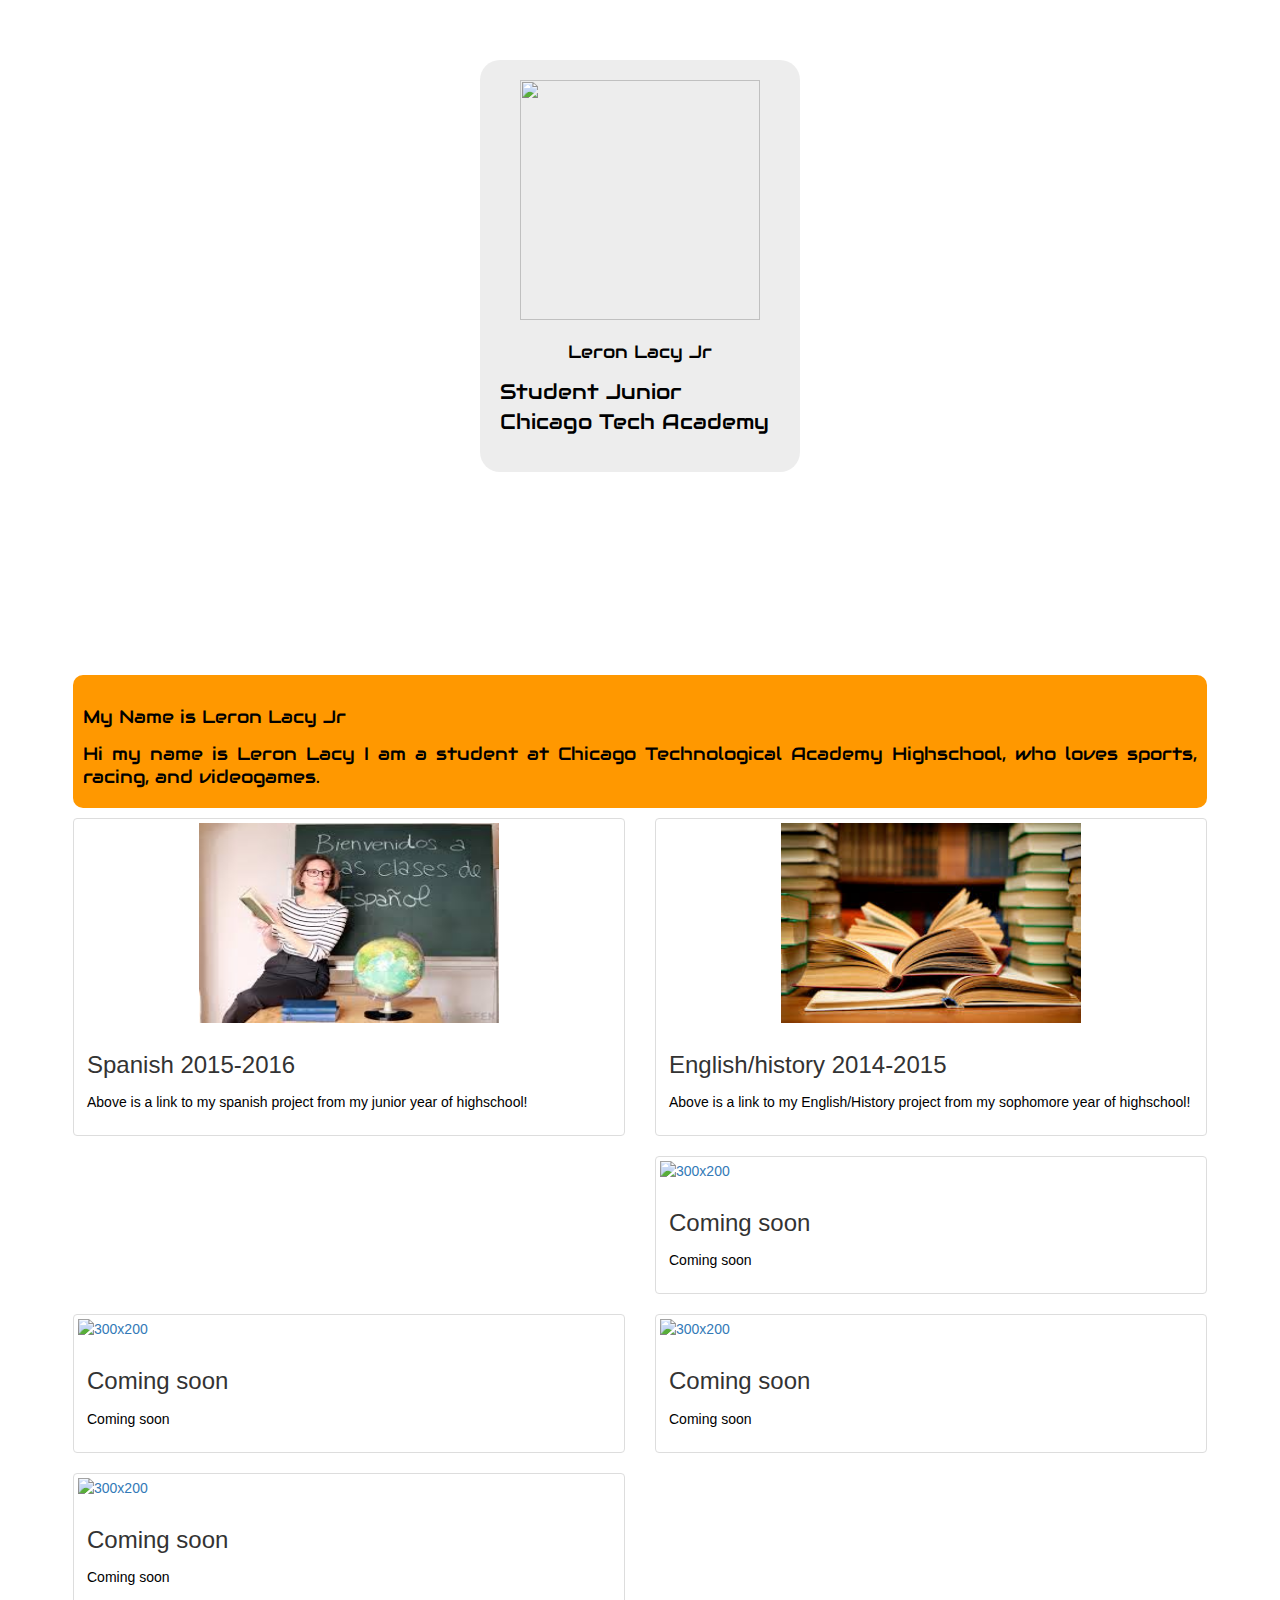
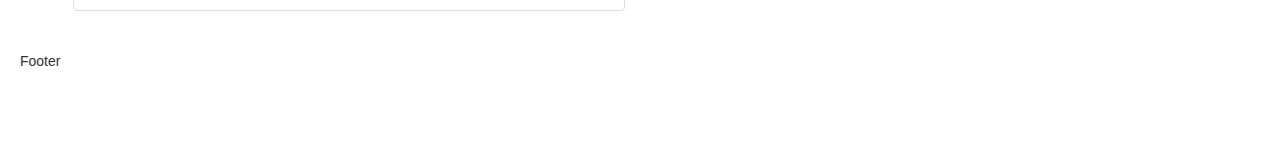
==== index.html @ d2f1c482 "to see if it worked" ====
<!DOCTYPE html>
<html>
<head>
  <meta charset="utf-8">
  <title>Leron Lacy Jr - Portfolio</title>
  <link type="text/css" rel="stylesheet" href="stylesheets/normalize.css"> 
    <!--The link above called "normalize" goes to a CSS page that reset all of the browser defaults. Needs to be on Every Page-->
  <link rel="stylesheet" href="https://maxcdn.bootstrapcdn.com/bootstrap/3.3.5/css/bootstrap.min.css">
    <!--This is the link to the Bootstrap file, via CDN. This means you don't have to download it, it accesses a CSS page from the internet-->
  <link type="text/css" rel="stylesheet" href="stylesheets/landing.css">
    <!--This files goes to the CSS page I provided for the landing page. You can Open it as an example, but DO NOT EDIT IT! Any changes should go on a different CSS document-->
  <link type="text/css" rel="stylesheet" href="stylesheets/style.css">
    <!--This file will be the one that you customize yourself, with your own code.-->
  <link href='https://fonts.googleapis.com/css?family=Audiowide' rel='stylesheet' type='text/css'>
      <!--This link is for the google fonts API, which lets you customize .-->
  <meta name="viewport" content="width=device-width, initial-scale=1">
    <!--This makes the webpage check the size of the device it's on. This lets your page be mobile responsive-->
</head>
<body>
  <div class="jumbotron">
      <div class="portrait_name">
        <img class="portrait" height=240 width=240 src="https://picjumbo.imgix.net/HNCK9636.jpg?q=40&w=1650&sharp=30">
        <h2>Leron Lacy Jr</h2>
        <p>Student Junior<br>
          Chicago Tech Academy</p>
      </div>
  </div>
  <div class="container">
      <div class="row">
        <div class="col-md-4">
            <canvas id="canvas" width="auto" height="auto">
              Sorry, your browser doesn't support the &lt;canvas&gt; element.
            </canvas>
        </div> <!-- /col-md-4 -->
        <div class="col-md-4">
        </div> <!-- /col-md-4 -->
        <div class="col-md-4">
        </div> <!-- /col-md-4 -->
      </div> <!-- /row -->
  </div>
<content>
    <article>
        <h2>My Name is Leron Lacy Jr</h2>
        <p>Hi my name is Leron Lacy I am a student at Chicago Technological Academy Highschool, who loves sports, racing, and videogames.  </p>
    </article>

<div class="thumbnail_space">
<div class="row">
    <div class="col-sm-6 col-md-6">
        <div class="thumbnail">
          <a target="_blank" href="spanish.html"><img  alt="300x200" height=200px width=300 src="[data-uri]" class="thumbnail_image img-responsive"></a>
            <div class="caption">
                 <h3>Spanish 2015-2016 </h3>

                <p>Above is a link to my spanish project from my junior year of highschool!</p>

            </div>
        </div>
    </div>
    <div class="col-sm-6 col-md-6">
        <div class="thumbnail">
          <a target="_blank" href="english-and-history.html"><img  alt="300x200" height=200px width=300 src="[data-uri]" class="thumbnail_image img-responsive"></a>
            <div class="caption">
                 <h3>English/history 2014-2015</h3>

                <p>Above is a link to my English/History project from my sophomore year of highschool!</p>

            </div>
        </div>
    </div>
    <div class="col-sm-6 col-md-6">
        <div class="thumbnail">
          <a target="_blank" href=""><img  alt="300x200" src="https://picjumbo.imgix.net/HNCK9636.jpg?q=40&w=1650&sharp=30" class="thumbnail_image img-responsive"></a>
            <div class="caption">
                 <h3>Coming soon</h3>

                <p>Coming soon</p>

                          </div>
        </div>
    </div>
    <div class="col-sm-6 col-md-6">
        <div class="thumbnail">
          <a target="_blank" href=""><img  alt="300x200" src="https://picjumbo.imgix.net/HNCK9636.jpg?q=40&w=1650&sharp=30" class="thumbnail_image img-responsive"></a>
            <div class="caption">
                 <h3>Coming soon</h3>

                <p>Coming soon</p>

                          </div>
        </div>
    </div>
    <div class="col-sm-6 col-md-6">
        <div class="thumbnail">
          <a target="_blank" href=""><img  alt="300x200" src="https://picjumbo.imgix.net/HNCK9636.jpg?q=40&w=1650&sharp=30" class="thumbnail_image img-responsive"></a>
            <div class="caption">
                 <h3>Coming soon</h3>

                <p>Coming soon</p>

                          </div>
        </div>
    </div>
    <div class="col-sm-6 col-md-6">
        <div class="thumbnail">
          <a target="_blank" href=""><img  alt="300x200" src="https://picjumbo.imgix.net/HNCK9636.jpg?q=40&w=1650&sharp=30" class="thumbnail_image img-responsive"></a>
            <div class="caption">
                 <h3>Coming soon</h3>

                <p>Coming soon</p>

                          </div>
        </div>
    </div>
    
</div>

</div> <!--End of Row-->
</div><!--End of thumbnail_space-->
</content>

<footer>
    Footer
</footer>
<!--This stuff is the javascript information. The top is for jQuery, the second is Bootstrap, and the 3rd is one one you will edit-->
	<script src="http://code.jquery.com/jquery-1.11.0.min.js" type="text/javascript" charset="utf-8"></script>
	<script src="https://maxcdn.bootstrapcdn.com/bootstrap/3.3.5/js/bootstrap.min.js"></script>
	<script src="js/scripts.js" type="text/javascript" charset="utf-8"></script>
</body>
---- stylesheets/landing.css ----
/**********************************
GENERAL
***********************************/


/**********************************
NAVIGATION 
***********************************/



/**********************************
HEADER
***********************************/

.portrait{
    max-width:auto;
    max-height:250px;
   
}

.jumbotron{
    text-align:center;
    margin-bottom:10px;
    height:500px;
    padding-top:50px;
}

.portrait_name{
    width:320px;
    margin:0 auto;
    padding:20px;
    border-radius:20px;
}

/**********************************
MAIN CONTENT
***********************************/
.thumbnail_space{
    max-width:90%;
    margin:0 auto;
}

.thumbnail_image{
  max-height:200px;
  max-width:242px;
}

article{
    width:90%;
    margin:0 auto;
    padding:10px;
    border-radius:10px;
    margin-bottom:10px;
}

/**********************************
FOOTER - Layout and Sizing
***********************************/
footer{
    height:100px;
    text-align:center;
    padding:20px;
}

/**********************************
PAGE: _______
***********************************/



/**********************************
FONTS
***********************************/
.portrait_name{
    font-family: 'Audiowide', cursive;
}

/**********************************
COLORS and BACKGROUNDS
Color 1: 
Color 1:
Color 1:
Color 1:
***********************************/

article{
    background:#eee;
}

footer{
    background:#eee;
}

.jumbotron{
  background: url('https://picjumbo.imgix.net/HNCK9329.jpg?q=40&w=1650&sharp=30') no-repeat center;
  background-size: cover;
}

.portrait_name{
    background: rgba(230, 230, 230, 0.7);
}
---- stylesheets/style.css ----
/*
  Built Mobile First: All Generic sizing and layouts are placed in main part of CSS. 
  All sizing and layout changes specific to screen sizes is down in media-query area.
  All color based things are seperate to allow for tweaking later out.
*/

/**********************************
GENERAL
***********************************/


/**********************************
NAVIGATION 
***********************************/



/**********************************
HEADER
***********************************/


/**********************************
MAIN CONTENT
***********************************/


/**********************************
FOOTER - Layout and Sizing
***********************************/


/**********************************
PAGE: _______
***********************************/



/**********************************
FONTS
***********************************/
.portrait_name{
    font-family: 'Audiowide', cursive;
}


/**********************************
COLORS and BACKGROUNDS
Blue:FF011E66
orange:FFFF8400
Color 1:
Color 1:
Color 1:
***********************************/
html {
  background-color:white;
  font: "Audiowide", cursive;
  margin: 0 auto 0 auto;
  
}  
h2{
  font: 18px 'Audiowide', cursive;
  color: black;
}

article{
  font: 18px 'Audiowide', cursive;
  color: black;
  background-color:#FF9800;
  width:90%;
  margin:0 auto;
  padding:10px;
  border-radius:10px;
  margin-bottom:10px;
}

.thumbnail_space{
    max-width:90%;
    margin:0 auto;
    color: black;
}

.thumbnail_image{
  max-height:200px;
  max-width:242px;
}

p {
  margin: 14px 0px 10px 0px;
  text-align: justify;
  color:black;
}

footer,
header {
  background: none;
  text-align: left;
  margin: 0px -10px 0px -10px;
}

body {
  margin: 10px 10px 10px 10px;
}
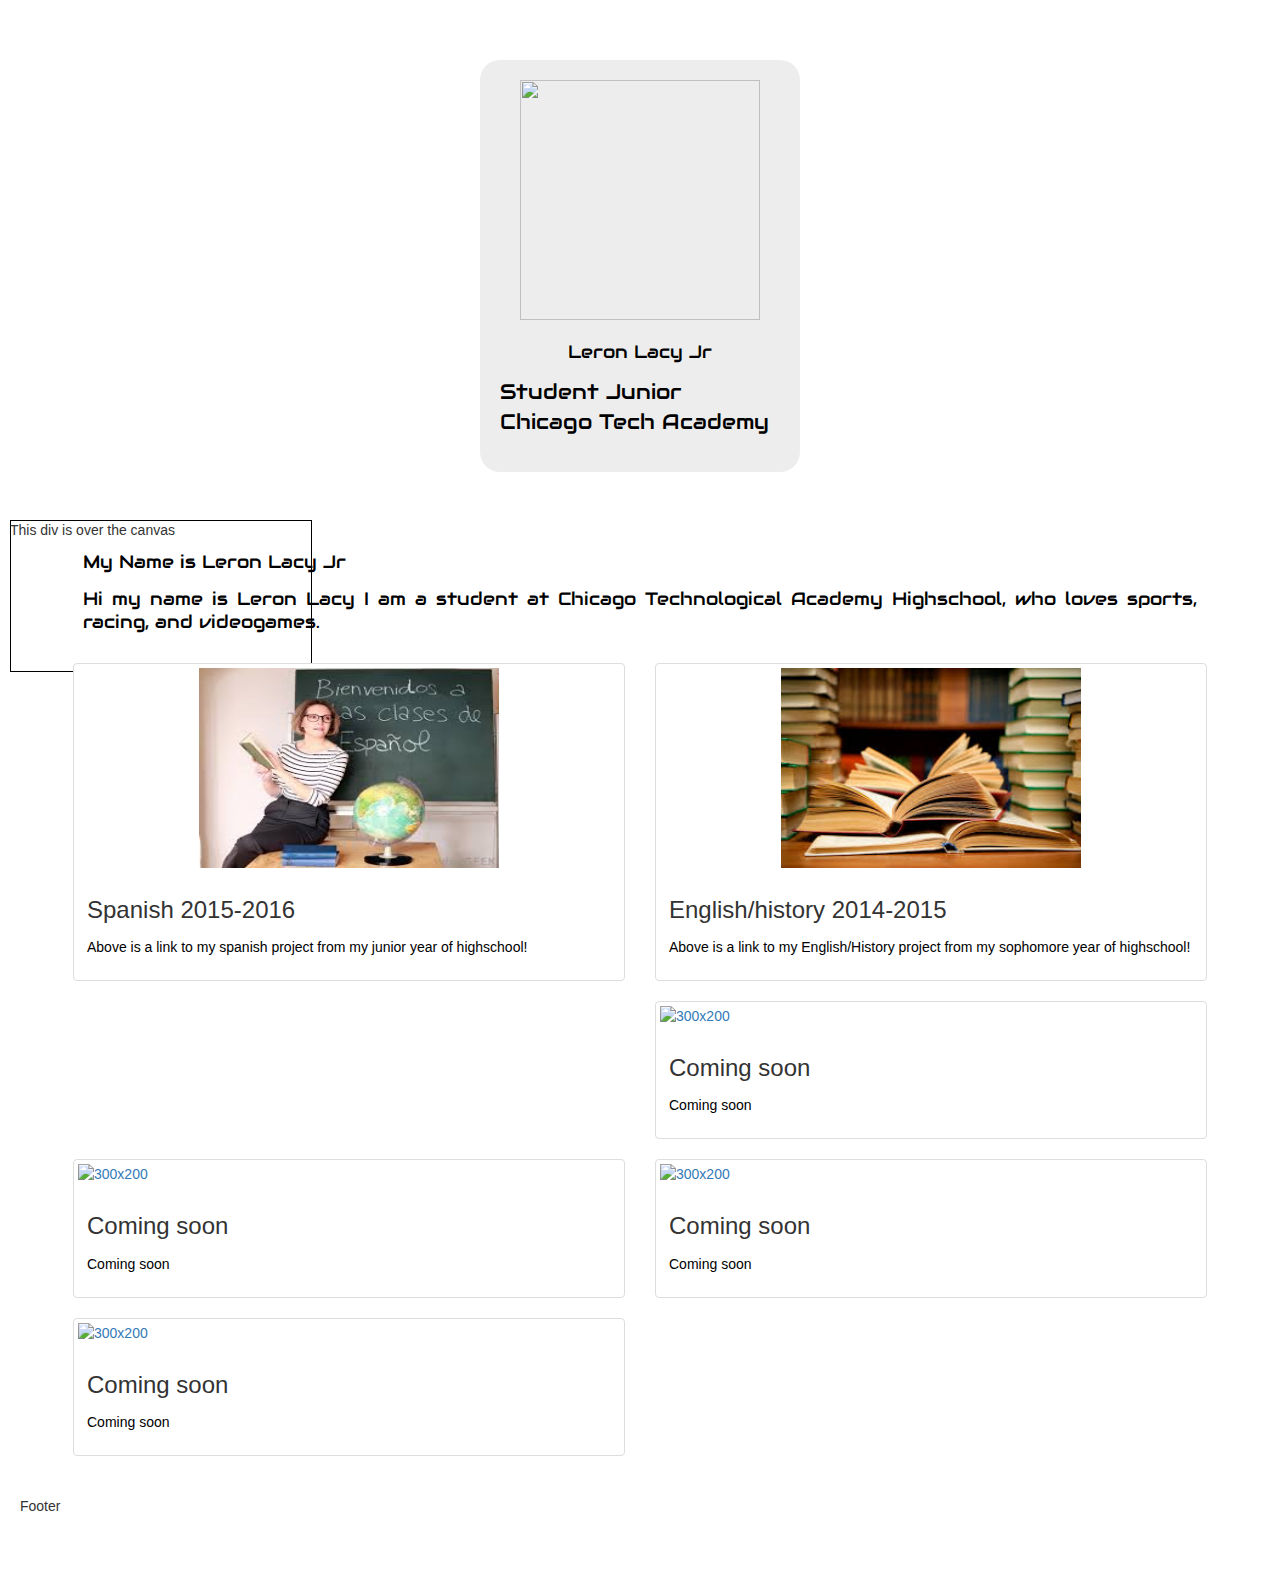
==== commit f7c6f0af: "to see if it worked" ====
--- a/index.html
+++ b/index.html
@@ -25,19 +25,11 @@
           Chicago Tech Academy</p>
       </div>
   </div>
-  <div class="container">
-      <div class="row">
-        <div class="col-md-4">
-            <canvas id="canvas" width="auto" height="auto">
-              Sorry, your browser doesn't support the &lt;canvas&gt; element.
-            </canvas>
-        </div> <!-- /col-md-4 -->
-        <div class="col-md-4">
-        </div> <!-- /col-md-4 -->
-        <div class="col-md-4">
-        </div> <!-- /col-md-4 -->
-      </div> <!-- /row -->
-  </div>
+ <div id="container">
+  <canvas></canvas>
+  <div id="overlay">This div is over the canvas</div>
+</div>
+
 <content>
     <article>
         <h2>My Name is Leron Lacy Jr</h2>
--- a/stylesheets/style.css
+++ b/stylesheets/style.css
@@ -66,7 +66,7 @@
 article{
   font: 18px 'Audiowide', cursive;
   color: black;
-  background-color:#FF9800;
+  background-color:white;
   width:90%;
   margin:0 auto;
   padding:10px;
@@ -102,4 +102,12 @@
   margin: 10px 10px 10px 10px;
 }
 
-
+#container {
+  position: relative;
+}
+#container canvas, #overlay {
+  position: absolute;
+}
+canvas {
+  border: 1px solid black;
+}
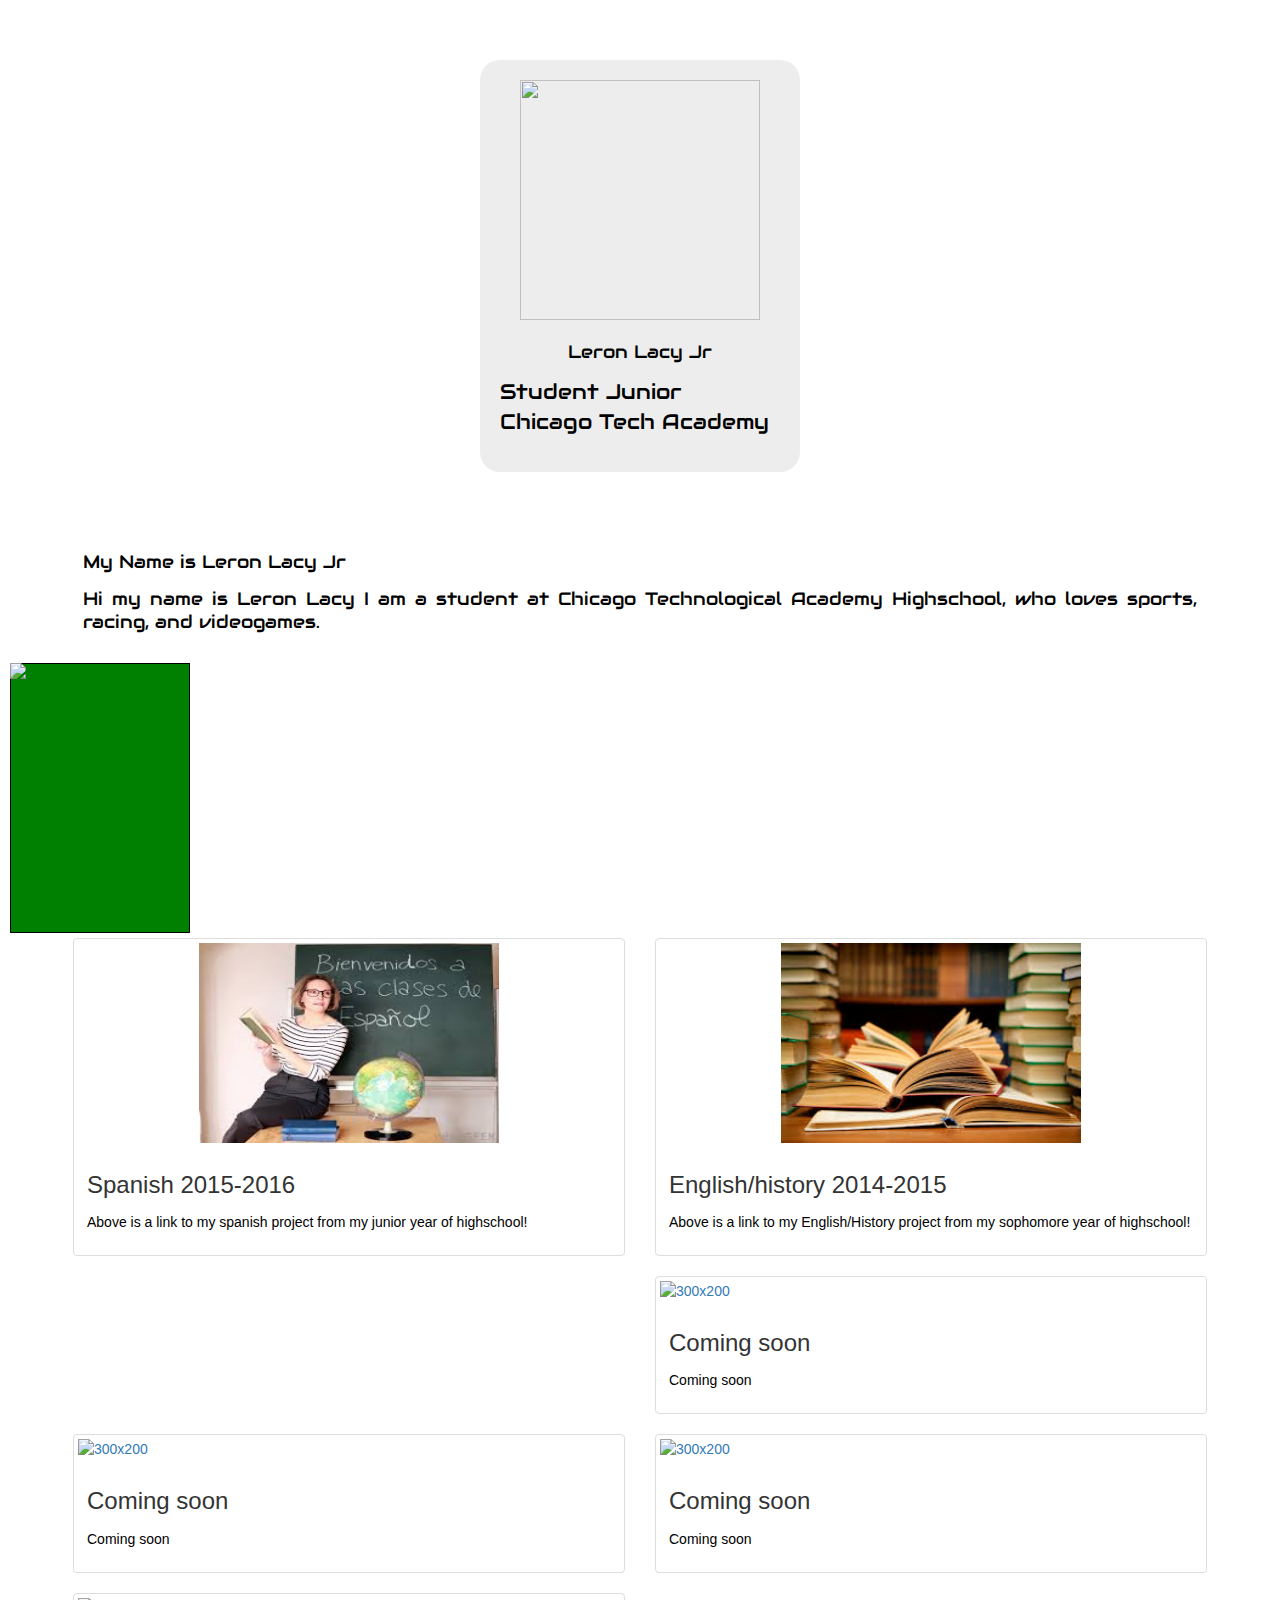
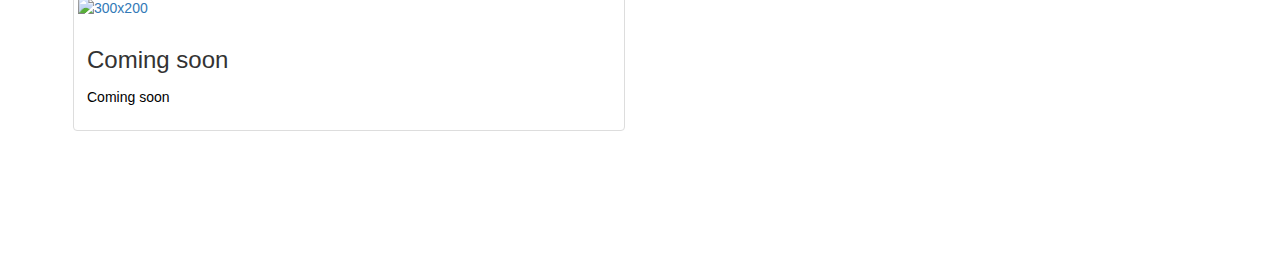
==== commit e0a9911e: "to see if it worked" ====
--- a/index.html
+++ b/index.html
@@ -25,17 +25,18 @@
           Chicago Tech Academy</p>
       </div>
   </div>
- <div id="container">
-  <canvas></canvas>
-  <div id="overlay">This div is over the canvas</div>
-</div>
 
 <content>
     <article>
         <h2>My Name is Leron Lacy Jr</h2>
         <p>Hi my name is Leron Lacy I am a student at Chicago Technological Academy Highschool, who loves sports, racing, and videogames.  </p>
     </article>
-
+<div class="container_div" style="position:relative;">
+    <div class="hover_div" style="position:absolute; width:25px !important; display:block;z-index:9999">                            
+        <img class="some_class" src="/settings_icon.png" style="height: 20px; display: block;">
+    </div>
+<canvas width="180" height="270" style="width: 180px; height: 270px;"></canvas>
+</div>
 <div class="thumbnail_space">
 <div class="row">
     <div class="col-sm-6 col-md-6">
@@ -68,7 +69,7 @@
 
                 <p>Coming soon</p>
 
-                          </div>
+             </div>
         </div>
     </div>
     <div class="col-sm-6 col-md-6">
@@ -112,7 +113,7 @@
 </content>
 
 <footer>
-    Footer
+    
 </footer>
 <!--This stuff is the javascript information. The top is for jQuery, the second is Bootstrap, and the 3rd is one one you will edit-->
 	<script src="http://code.jquery.com/jquery-1.11.0.min.js" type="text/javascript" charset="utf-8"></script>
--- a/stylesheets/style.css
+++ b/stylesheets/style.css
@@ -110,4 +110,5 @@
 }
 canvas {
   border: 1px solid black;
+  Background-color:green;
 }
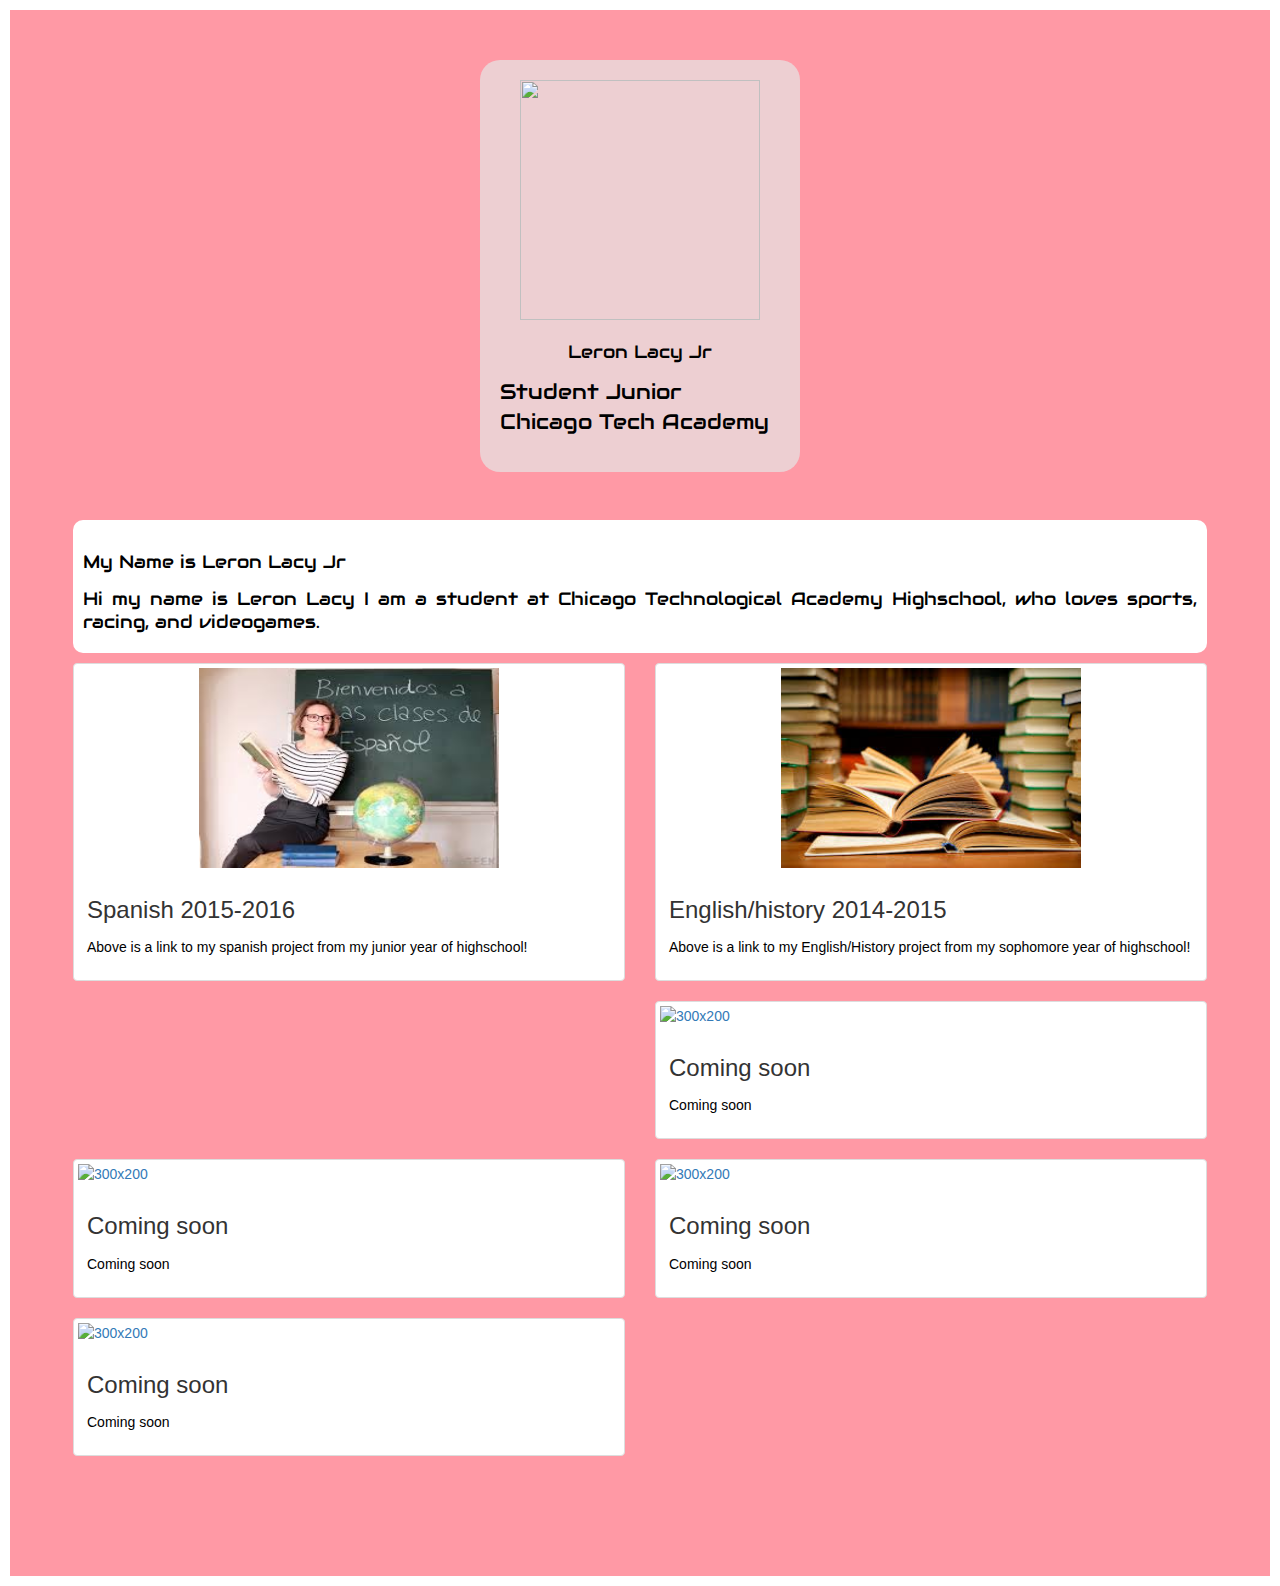
==== commit 7dc7735f: "to see if it worked" ====
--- a/index.html
+++ b/index.html
@@ -31,12 +31,7 @@
         <h2>My Name is Leron Lacy Jr</h2>
         <p>Hi my name is Leron Lacy I am a student at Chicago Technological Academy Highschool, who loves sports, racing, and videogames.  </p>
     </article>
-<div class="container_div" style="position:relative;">
-    <div class="hover_div" style="position:absolute; width:25px !important; display:block;z-index:9999">                            
-        <img class="some_class" src="/settings_icon.png" style="height: 20px; display: block;">
-    </div>
-<canvas width="180" height="270" style="width: 180px; height: 270px;"></canvas>
-</div>
+
 <div class="thumbnail_space">
 <div class="row">
     <div class="col-sm-6 col-md-6">
--- a/stylesheets/style.css
+++ b/stylesheets/style.css
@@ -100,15 +100,5 @@
 
 body {
   margin: 10px 10px 10px 10px;
+  Background-color:#FF011E66;
 }
-
-#container {
-  position: relative;
-}
-#container canvas, #overlay {
-  position: absolute;
-}
-canvas {
-  border: 1px solid black;
-  Background-color:green;
-}
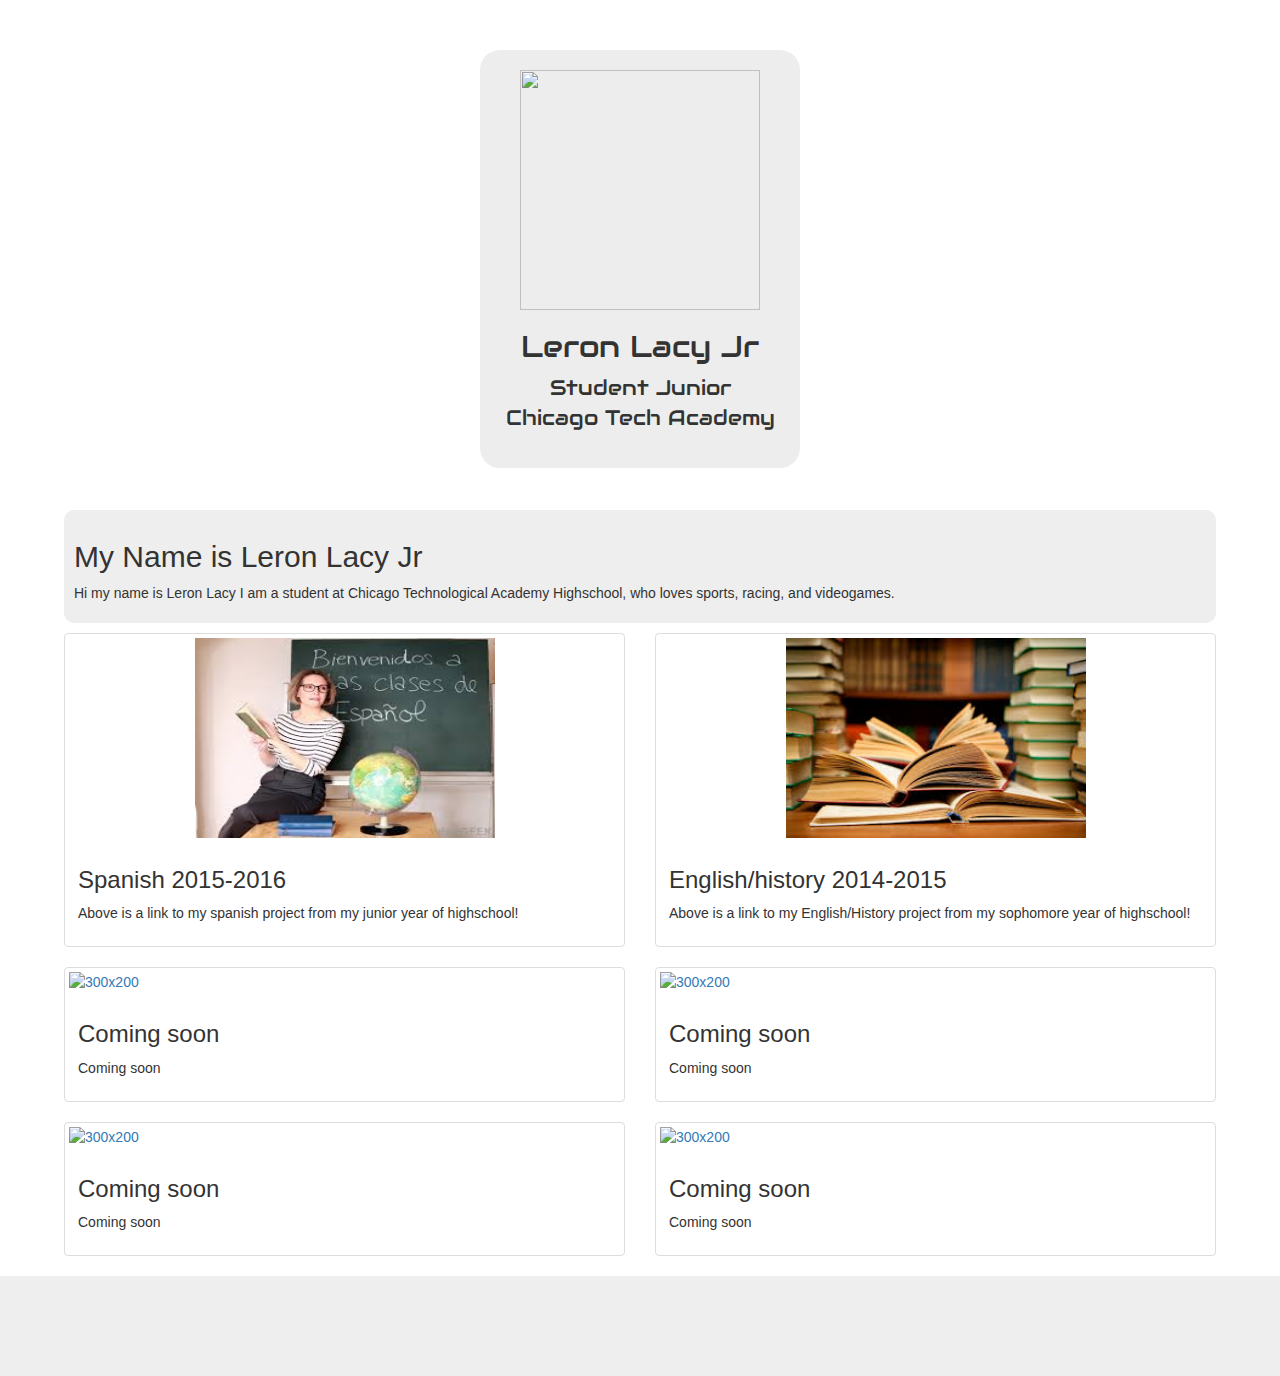
==== commit 49779d7a: "Lots of changes I mean alot!" ====
--- a/index.html
+++ b/index.html
@@ -9,7 +9,7 @@
     <!--This is the link to the Bootstrap file, via CDN. This means you don't have to download it, it accesses a CSS page from the internet-->
   <link type="text/css" rel="stylesheet" href="stylesheets/landing.css">
     <!--This files goes to the CSS page I provided for the landing page. You can Open it as an example, but DO NOT EDIT IT! Any changes should go on a different CSS document-->
-  <link type="text/css" rel="stylesheet" href="stylesheets/style.css">
+ 
     <!--This file will be the one that you customize yourself, with your own code.-->
   <link href='https://fonts.googleapis.com/css?family=Audiowide' rel='stylesheet' type='text/css'>
       <!--This link is for the google fonts API, which lets you customize .-->
@@ -56,6 +56,8 @@
             </div>
         </div>
     </div>
+    </div>
+  <div class="row">
     <div class="col-sm-6 col-md-6">
         <div class="thumbnail">
           <a target="_blank" href=""><img  alt="300x200" src="https://picjumbo.imgix.net/HNCK9636.jpg?q=40&w=1650&sharp=30" class="thumbnail_image img-responsive"></a>
@@ -78,6 +80,8 @@
                           </div>
         </div>
     </div>
+    </div>
+ <div class="row">
     <div class="col-sm-6 col-md-6">
         <div class="thumbnail">
           <a target="_blank" href=""><img  alt="300x200" src="https://picjumbo.imgix.net/HNCK9636.jpg?q=40&w=1650&sharp=30" class="thumbnail_image img-responsive"></a>
@@ -100,6 +104,7 @@
                           </div>
         </div>
     </div>
+  </div>
     
 </div>
 
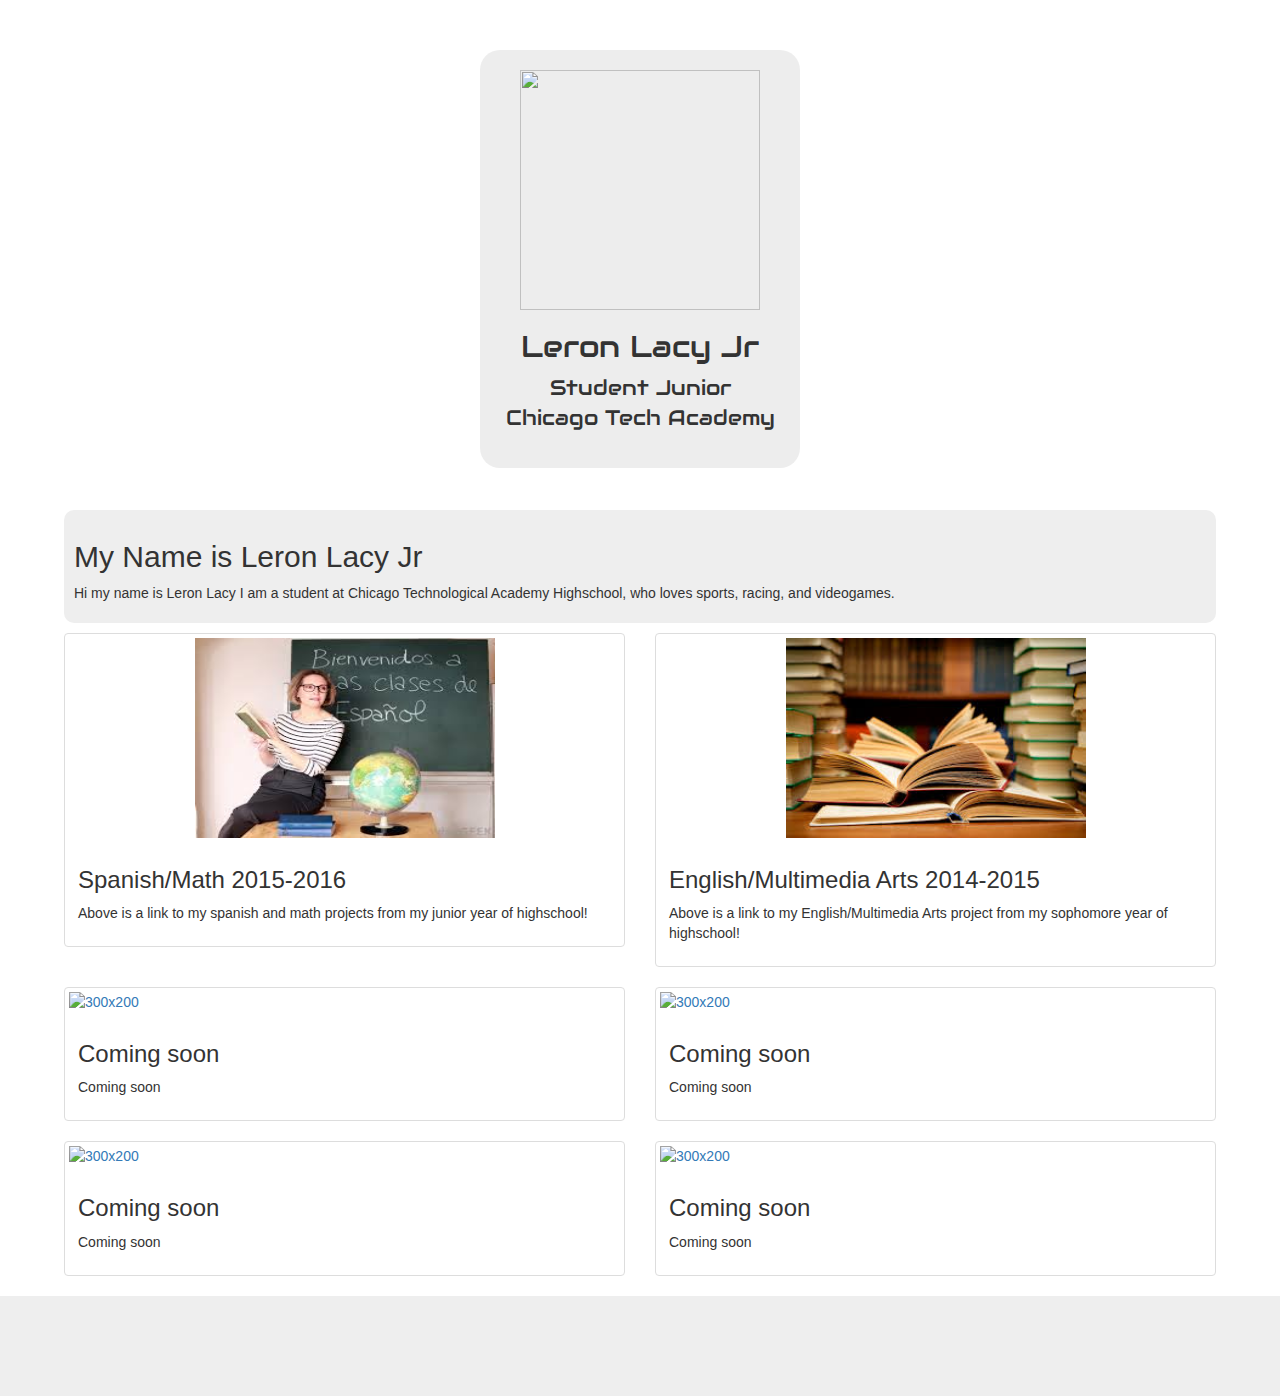
==== commit 7bc742a6: "Lots of changes I mean alot!" ====
--- a/index.html
+++ b/index.html
@@ -36,11 +36,11 @@
 <div class="row">
     <div class="col-sm-6 col-md-6">
         <div class="thumbnail">
-          <a target="_blank" href="spanish.html"><img  alt="300x200" height=200px width=300 src="[data-uri]" class="thumbnail_image img-responsive"></a>
+          <a target="_blank" href="Spanish-and-math.html"><img  alt="300x200" height=200px width=300 src="[data-uri]" class="thumbnail_image img-responsive"></a>
             <div class="caption">
-                 <h3>Spanish 2015-2016 </h3>
+                 <h3>Spanish/Math 2015-2016 </h3>
 
-                <p>Above is a link to my spanish project from my junior year of highschool!</p>
+                <p>Above is a link to my spanish and math projects from my junior year of highschool!</p>
 
             </div>
         </div>
@@ -49,9 +49,9 @@
         <div class="thumbnail">
           <a target="_blank" href="english-and-history.html"><img  alt="300x200" height=200px width=300 src="[data-uri]" class="thumbnail_image img-responsive"></a>
             <div class="caption">
-                 <h3>English/history 2014-2015</h3>
+                 <h3>English/Multimedia Arts 2014-2015</h3>
 
-                <p>Above is a link to my English/History project from my sophomore year of highschool!</p>
+                <p>Above is a link to my English/Multimedia Arts project from my sophomore year of highschool!</p>
 
             </div>
         </div>
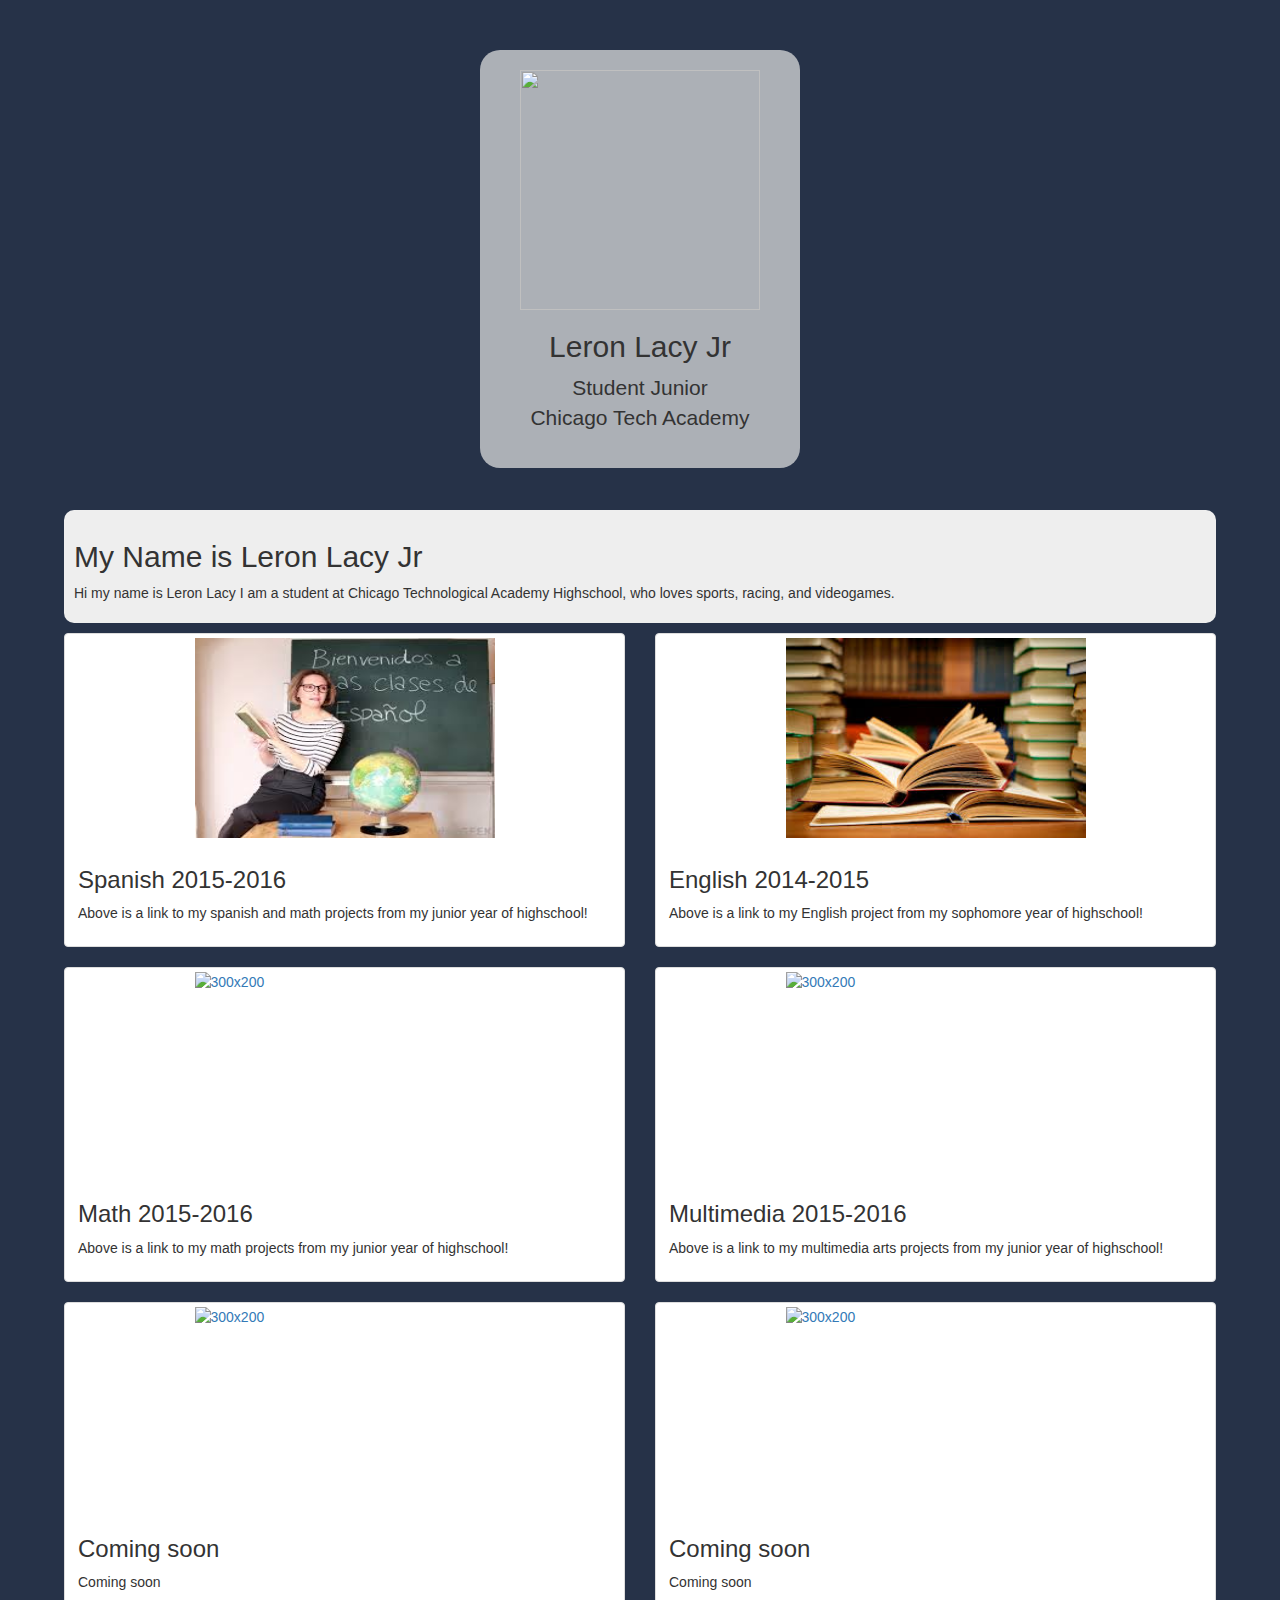
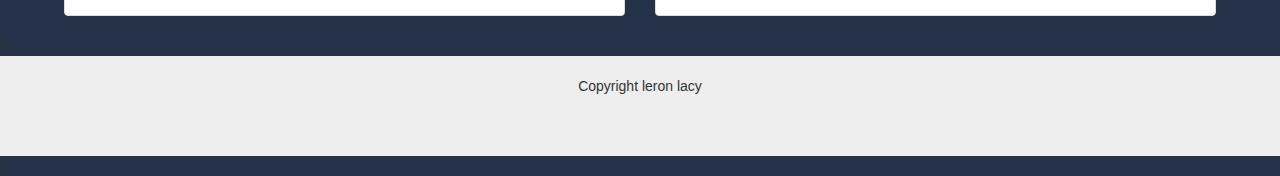
==== commit df3e5e9f: "done need profile image though" ====
--- a/index.html
+++ b/index.html
@@ -4,17 +4,11 @@
   <meta charset="utf-8">
   <title>Leron Lacy Jr - Portfolio</title>
   <link type="text/css" rel="stylesheet" href="stylesheets/normalize.css"> 
-    <!--The link above called "normalize" goes to a CSS page that reset all of the browser defaults. Needs to be on Every Page-->
   <link rel="stylesheet" href="https://maxcdn.bootstrapcdn.com/bootstrap/3.3.5/css/bootstrap.min.css">
-    <!--This is the link to the Bootstrap file, via CDN. This means you don't have to download it, it accesses a CSS page from the internet-->
   <link type="text/css" rel="stylesheet" href="stylesheets/landing.css">
-    <!--This files goes to the CSS page I provided for the landing page. You can Open it as an example, but DO NOT EDIT IT! Any changes should go on a different CSS document-->
- 
-    <!--This file will be the one that you customize yourself, with your own code.-->
   <link href='https://fonts.googleapis.com/css?family=Audiowide' rel='stylesheet' type='text/css'>
-      <!--This link is for the google fonts API, which lets you customize .-->
   <meta name="viewport" content="width=device-width, initial-scale=1">
-    <!--This makes the webpage check the size of the device it's on. This lets your page be mobile responsive-->
+    
 </head>
 <body>
   <div class="jumbotron">
@@ -36,9 +30,9 @@
 <div class="row">
     <div class="col-sm-6 col-md-6">
         <div class="thumbnail">
-          <a target="_blank" href="Spanish-and-math.html"><img  alt="300x200" height=200px width=300 src="[data-uri]" class="thumbnail_image img-responsive"></a>
+          <a target="_blank" href="Spanish.html"><img  alt="300x200" height=200px width=300px src="[data-uri]" class="thumbnail_image img-responsive"></a>
             <div class="caption">
-                 <h3>Spanish/Math 2015-2016 </h3>
+                 <h3>Spanish 2015-2016 </h3>
 
                 <p>Above is a link to my spanish and math projects from my junior year of highschool!</p>
 
@@ -47,11 +41,11 @@
     </div>
     <div class="col-sm-6 col-md-6">
         <div class="thumbnail">
-          <a target="_blank" href="english-and-history.html"><img  alt="300x200" height=200px width=300 src="[data-uri]" class="thumbnail_image img-responsive"></a>
+          <a target="_blank" href="english.html"><img  alt="300x200" height=200px width=300px src="[data-uri]" class="thumbnail_image img-responsive"></a>
             <div class="caption">
-                 <h3>English/Multimedia Arts 2014-2015</h3>
+                 <h3>English 2014-2015</h3>
 
-                <p>Above is a link to my English/Multimedia Arts project from my sophomore year of highschool!</p>
+                <p>Above is a link to my English project from my sophomore year of highschool!</p>
 
             </div>
         </div>
@@ -60,22 +54,22 @@
   <div class="row">
     <div class="col-sm-6 col-md-6">
         <div class="thumbnail">
-          <a target="_blank" href=""><img  alt="300x200" src="https://picjumbo.imgix.net/HNCK9636.jpg?q=40&w=1650&sharp=30" class="thumbnail_image img-responsive"></a>
+          <a target="_blank" href="math.html"><img  alt="300x200" height=200px width=300px src="https://upload.wikimedia.org/wikipedia/commons/8/89/Pure-mathematics-formul%C3%A6-blackboard.jpg" class="thumbnail_image img-responsive"></a>
             <div class="caption">
-                 <h3>Coming soon</h3>
+                 <h3>Math 2015-2016</h3>
 
-                <p>Coming soon</p>
+                <p>Above is a link to my math projects from my junior year of highschool!</p>
 
              </div>
         </div>
     </div>
     <div class="col-sm-6 col-md-6">
         <div class="thumbnail">
-          <a target="_blank" href=""><img  alt="300x200" src="https://picjumbo.imgix.net/HNCK9636.jpg?q=40&w=1650&sharp=30" class="thumbnail_image img-responsive"></a>
+          <a target="_blank" href="multimedia.html"><img  alt="300x200" height=200px width=300px src="http://www.moweble.com/console/wp-content/themes/MagMan/timthumb.php?src=http://www.moweble.com/console/wp-content/uploads/2014/01/Desktop-Programming-Vs.-Mobile-Programming.jpg&w=720&h=&zc=1&q=80" class="thumbnail_image img-responsive"></a>
             <div class="caption">
-                 <h3>Coming soon</h3>
+                 <h3>Multimedia 2015-2016</h3>
 
-                <p>Coming soon</p>
+                <p>Above is a link to my multimedia arts projects from my junior year of highschool!</p>
 
                           </div>
         </div>
@@ -84,7 +78,7 @@
  <div class="row">
     <div class="col-sm-6 col-md-6">
         <div class="thumbnail">
-          <a target="_blank" href=""><img  alt="300x200" src="https://picjumbo.imgix.net/HNCK9636.jpg?q=40&w=1650&sharp=30" class="thumbnail_image img-responsive"></a>
+          <a target="_blank" href=""><img  alt="300x200" height=200px width=300px src="https://picjumbo.imgix.net/P1000469.jpg?q=40&w=1650&sharp=30" class="thumbnail_image img-responsive"></a>
             <div class="caption">
                  <h3>Coming soon</h3>
 
@@ -95,7 +89,7 @@
     </div>
     <div class="col-sm-6 col-md-6">
         <div class="thumbnail">
-          <a target="_blank" href=""><img  alt="300x200" src="https://picjumbo.imgix.net/HNCK9636.jpg?q=40&w=1650&sharp=30" class="thumbnail_image img-responsive"></a>
+          <a target="_blank" href=""><img  alt="300x200" height=200px width=300px src="https://picjumbo.imgix.net/P1000469.jpg?q=40&w=1650&sharp=30" class="thumbnail_image img-responsive"></a>
             <div class="caption">
                  <h3>Coming soon</h3>
 
@@ -108,13 +102,12 @@
     
 </div>
 
-</div> <!--End of Row-->
-</div><!--End of thumbnail_space-->
+</div> 
+</div>>
 </content>
 
-<footer>
-    
-</footer>
+ <footer>Copyright leron lacy</footer>   
+>
 <!--This stuff is the javascript information. The top is for jQuery, the second is Bootstrap, and the 3rd is one one you will edit-->
 	<script src="http://code.jquery.com/jquery-1.11.0.min.js" type="text/javascript" charset="utf-8"></script>
 	<script src="https://maxcdn.bootstrapcdn.com/bootstrap/3.3.5/js/bootstrap.min.js"></script>
--- a/stylesheets/landing.css
+++ b/stylesheets/landing.css
@@ -93,10 +93,17 @@
 }
 
 .jumbotron{
-  background: url('https://picjumbo.imgix.net/HNCK9329.jpg?q=40&w=1650&sharp=30') no-repeat center;
-  background-size: cover;
+  background: url("https://picjumbo.imgix.net/HNCK9329.jpg?q=40&w=1650&sharp=30") no-repeat center;
+  background-size:cover ;
 }
 
 .portrait_name{
     background: rgba(230, 230, 230, 0.7);
 }
+
+body{
+   Background-color:#263248; 
+}
+h2,p {
+  font-family: 'Cabin', sans-serif;  
+}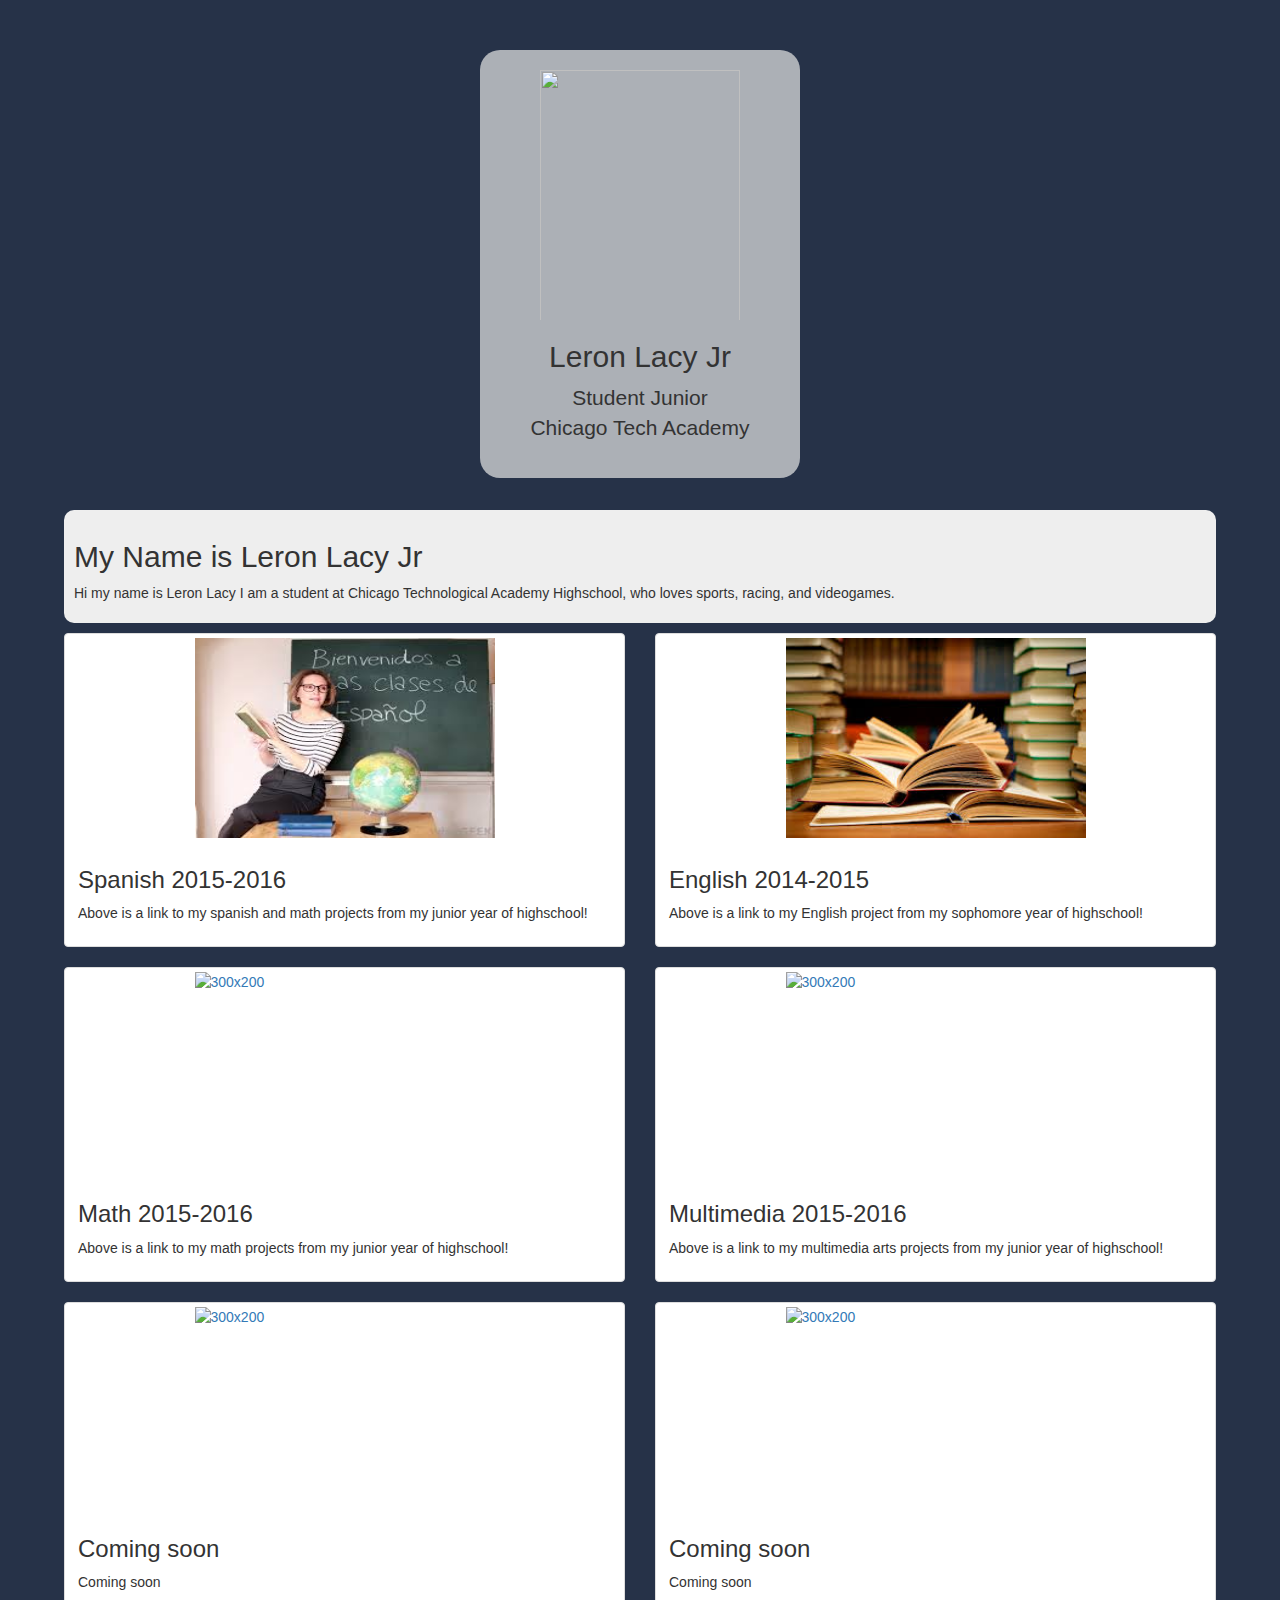
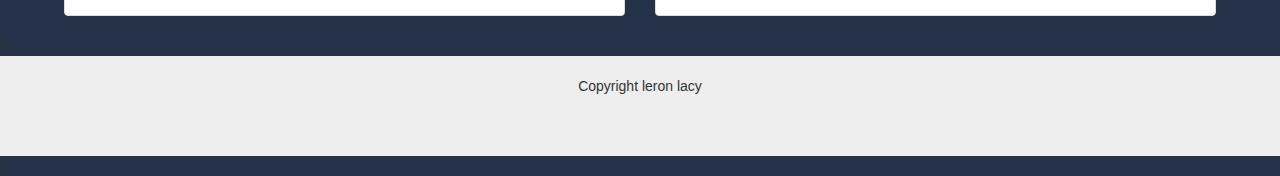
==== commit dd3d232c: "profile image finally addedgit add -A I Am DONEgit add -A!" ====
--- a/index.html
+++ b/index.html
@@ -13,7 +13,7 @@
 <body>
   <div class="jumbotron">
       <div class="portrait_name">
-        <img class="portrait" height=240 width=240 src="https://picjumbo.imgix.net/HNCK9636.jpg?q=40&w=1650&sharp=30">
+        <img class="portrait" height=360 width=200 src="http://i1159.photobucket.com/albums/p631/KingxCasper/20160226_140128_zpshjkq5ahq.jpg">
         <h2>Leron Lacy Jr</h2>
         <p>Student Junior<br>
           Chicago Tech Academy</p>
